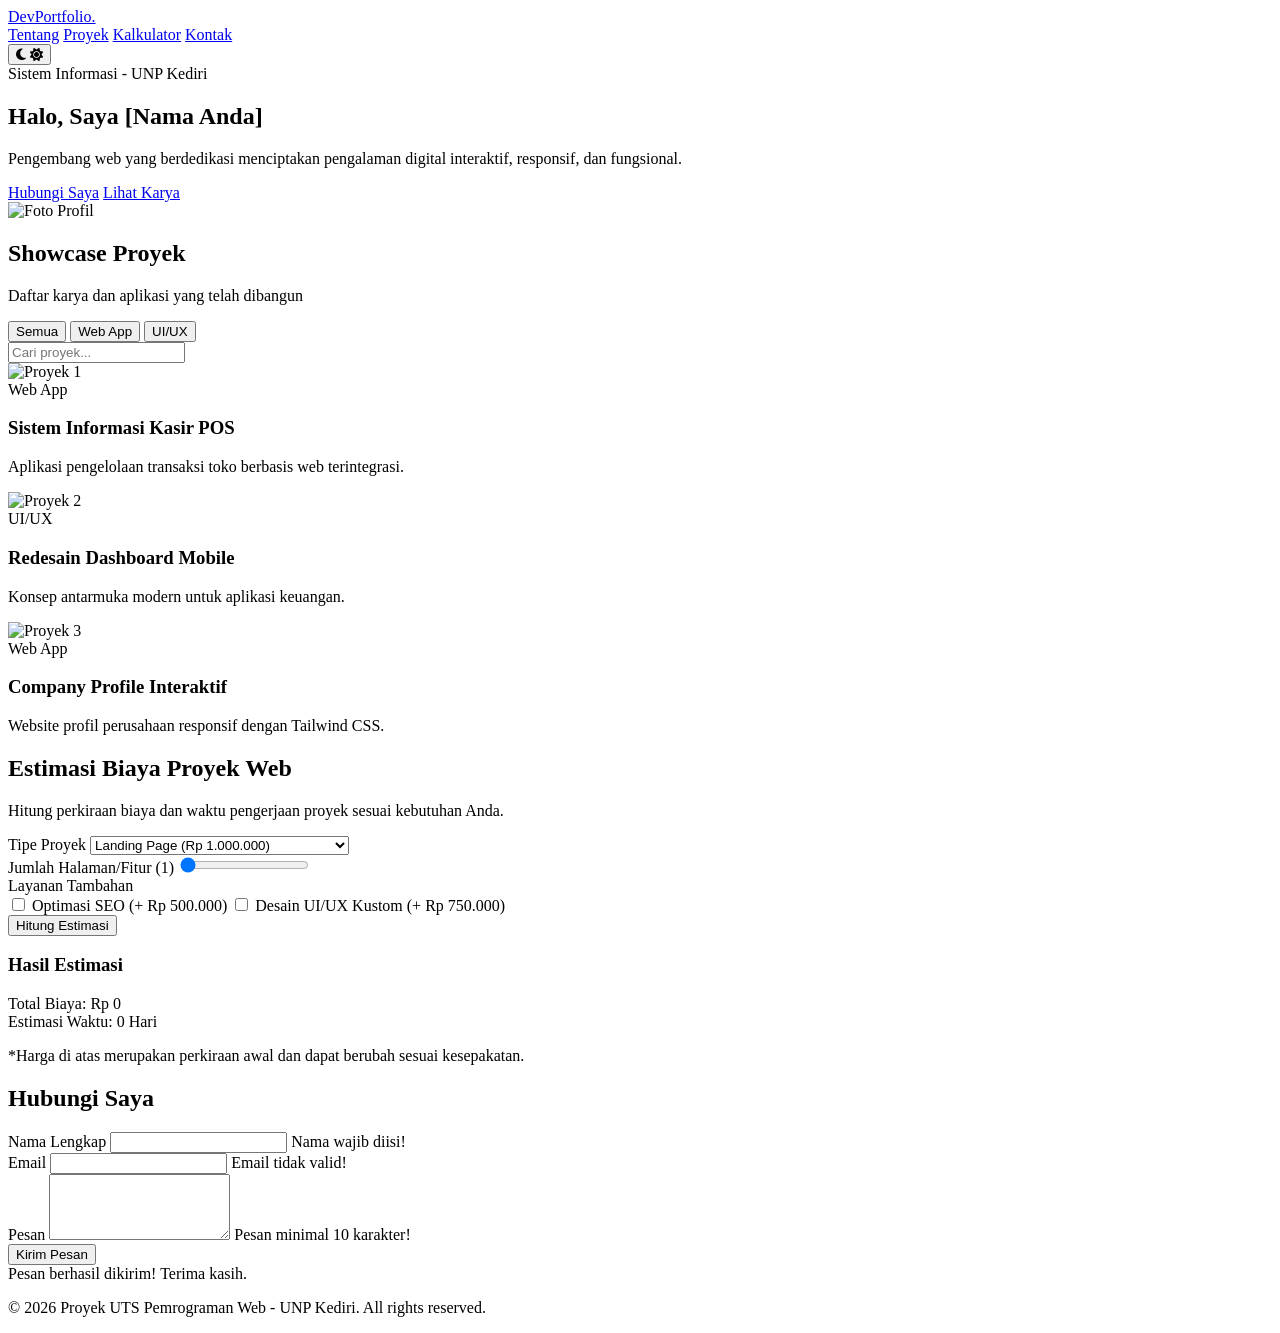
==== index.html @ b9792e4e "update index.html" ====
<!DOCTYPE html>
<html lang="id" class="scroll-smooth">
<head>
    <meta charset="UTF-8">
    <meta name="viewport" content="width=device-width, initial-scale=1.0">
    <meta name="description" content="Portfolio & Interactive Dashboard Web Page - UTS Pemrograman Web UNP Kediri">
    <title>Portfolio Professional - UTS Pemrograman Web</title>
    
    <!-- Tailwind CSS CDN -->
    <script src="https://cdn.tailwindcss.com"></script>
    <script>
      tailwind.config = {
        darkMode: 'class',
        theme: {
          extend: {
            colors: {
              brand: '#3b82f6',
            }
          }
        }
      }
    </script>
    
    <!-- Custom CSS -->
    <link rel="stylesheet" href="css/style.css">
    <!-- FontAwesome Icons -->
    <link rel="stylesheet" href="https://cdnjs.cloudflare.com/ajax/libs/font-awesome/6.4.0/css/all.min.css">
</head>
<body class="bg-gray-50 text-gray-800 dark:bg-gray-900 dark:text-gray-100 transition-colors duration-300">

    <!-- HEADER / NAVIGATION -->
    <header class="sticky top-0 z-50 bg-white/80 dark:bg-gray-800/80 backdrop-blur-md shadow-sm border-b border-gray-200 dark:border-gray-700">
        <div class="max-w-7xl mx-auto px-4 sm:px-6 lg:px-8 flex justify-between items-center h-16">
            <a href="#" class="text-xl font-bold text-blue-600 dark:text-blue-400">DevPortfolio.</a>
            
            <nav class="hidden md:flex space-x-6 font-medium">
                <a href="#about" class="hover:text-blue-600 transition">Tentang</a>
                <a href="#projects" class="hover:text-blue-600 transition">Proyek</a>
                <a href="#calculator" class="hover:text-blue-600 transition">Kalkulator</a>
                <a href="#contact" class="hover:text-blue-600 transition">Kontak</a>
            </nav>

            <div class="flex items-center space-x-4">
                <!-- Dark Mode Toggle Button -->
                <button id="theme-toggle" class="p-2 rounded-lg bg-gray-100 dark:bg-gray-700 text-gray-600 dark:text-gray-300 hover:ring-2 hover:ring-blue-500 transition">
                    <i id="theme-toggle-dark-icon" class="fas font-solid fa-moon hidden"></i>
                    <i id="theme-toggle-light-icon" class="fas font-solid fa-sun hidden"></i>
                </button>
            </div>
        </div>
    </header>

    <!-- MAIN CONTENT -->
    <main class="max-w-7xl mx-auto px-4 sm:px-6 lg:px-8 py-10 space-y-16">
        
        <!-- SECTION: HERO / ABOUT -->
        <section id="about" class="flex flex-col md:flex-row items-center justify-between gap-10 py-10">
            <div class="md:w-1/2 space-y-4">
                <span class="px-3 py-1 bg-blue-100 text-blue-800 dark:bg-blue-900 dark:text-blue-200 text-xs font-semibold rounded-full">Sistem Informasi - UNP Kediri</span>
                <h1 class="text-4xl sm:text-5xl font-extrabold tracking-tight">Halo, Saya <span class="text-blue-600 dark:text-blue-400">[Nama Anda]</span></h1>
                <p class="text-gray-600 dark:text-gray-300 text-lg leading-relaxed">
                    Pengembang web yang berdedikasi menciptakan pengalaman digital interaktif, responsif, dan fungsional.
                </p>
                <div class="flex gap-4 pt-2">
                    <a href="#contact" class="px-5 py-2.5 bg-blue-600 text-white font-medium rounded-lg hover:bg-blue-700 transition">Hubungi Saya</a>
                    <a href="#projects" class="px-5 py-2.5 border border-gray-300 dark:border-gray-600 rounded-lg font-medium hover:bg-gray-100 dark:hover:bg-gray-800 transition">Lihat Karya</a>
                </div>
            </div>
            <div class="md:w-1/2 flex justify-center">
                <img src="img/profile.jpg" alt="Foto Profil" class="w-64 h-64 sm:w-80 sm:h-80 rounded-full object-cover shadow-xl border-4 border-blue-500/20">
            </div>
        </section>

        <!-- SECTION: PROJECTS WITH FILTER/SEARCH -->
        <section id="projects" class="space-y-6">
            <div class="text-center space-y-2">
                <h2 class="text-3xl font-bold">Showcase Proyek</h2>
                <p class="text-gray-500 dark:text-gray-400">Daftar karya dan aplikasi yang telah dibangun</p>
            </div>

            <!-- Filter & Search Controls -->
            <div class="flex flex-col sm:flex-row justify-between gap-4 items-center bg-white dark:bg-gray-800 p-4 rounded-xl shadow-sm border border-gray-200 dark:border-gray-700">
                <div class="flex flex-wrap gap-2">
                    <button class="filter-btn active-filter px-4 py-1.5 rounded-lg text-sm font-medium bg-blue-600 text-white" data-category="all">Semua</button>
                    <button class="filter-btn px-4 py-1.5 rounded-lg text-sm font-medium bg-gray-100 dark:bg-gray-700 hover:bg-blue-500 hover:text-white transition" data-category="web">Web App</button>
                    <button class="filter-btn px-4 py-1.5 rounded-lg text-sm font-medium bg-gray-100 dark:bg-gray-700 hover:bg-blue-500 hover:text-white transition" data-category="design">UI/UX</button>
                </div>
                <input type="text" id="search-input" placeholder="Cari proyek..." class="w-full sm:w-64 px-4 py-2 rounded-lg border border-gray-300 dark:border-gray-600 dark:bg-gray-900 focus:ring-2 focus:ring-blue-500 outline-none text-sm">
            </div>

            <!-- Grid Cards Proyek -->
            <div id="project-list" class="grid grid-cols-1 md:grid-cols-2 lg:grid-cols-3 gap-6">
                <article class="project-card bg-white dark:bg-gray-800 rounded-xl overflow-hidden shadow-md border border-gray-200 dark:border-gray-700" data-category="web" data-title="sistem informasi kasir pos">
                    <img src="img/project1.jpg" alt="Proyek 1" class="w-full h-48 object-cover">
                    <div class="p-5 space-y-2">
                        <span class="text-xs font-bold text-blue-600 dark:text-blue-400 uppercase">Web App</span>
                        <h3 class="text-xl font-bold">Sistem Informasi Kasir POS</h3>
                        <p class="text-gray-600 dark:text-gray-300 text-sm">Aplikasi pengelolaan transaksi toko berbasis web terintegrasi.</p>
                    </div>
                </article>

                <article class="project-card bg-white dark:bg-gray-800 rounded-xl overflow-hidden shadow-md border border-gray-200 dark:border-gray-700" data-category="design" data-title="redesain aplikasi mobile dashboard">
                    <img src="img/project2.jpg" alt="Proyek 2" class="w-full h-48 object-cover">
                    <div class="p-5 space-y-2">
                        <span class="text-xs font-bold text-blue-600 dark:text-blue-400 uppercase">UI/UX</span>
                        <h3 class="text-xl font-bold">Redesain Dashboard Mobile</h3>
                        <p class="text-gray-600 dark:text-gray-300 text-sm">Konsep antarmuka modern untuk aplikasi keuangan.</p>
                    </div>
                </article>

                <article class="project-card bg-white dark:bg-gray-800 rounded-xl overflow-hidden shadow-md border border-gray-200 dark:border-gray-700" data-category="web" data-title="company profile interaktif">
                    <img src="img/project3.jpg" alt="Proyek 3" class="w-full h-48 object-cover">
                    <div class="p-5 space-y-2">
                        <span class="text-xs font-bold text-blue-600 dark:text-blue-400 uppercase">Web App</span>
                        <h3 class="text-xl font-bold">Company Profile Interaktif</h3>
                        <p class="text-gray-600 dark:text-gray-300 text-sm">Website profil perusahaan responsif dengan Tailwind CSS.</p>
                    </div>
                </article>
            </div>
        </section>

        <!-- SECTION: MODUL KALKULATOR ESTIMASI BIAYA PROYEK -->
        <section id="calculator" class="bg-white dark:bg-gray-800 p-6 sm:p-8 rounded-2xl shadow-md border border-gray-200 dark:border-gray-700 space-y-6">
            <div>
                <h2 class="text-2xl font-bold">Estimasi Biaya Proyek Web</h2>
                <p class="text-gray-500 dark:text-gray-400 text-sm">Hitung perkiraan biaya dan waktu pengerjaan proyek sesuai kebutuhan Anda.</p>
            </div>

            <form id="calc-form" class="grid grid-cols-1 md:grid-cols-2 gap-6">
                <div class="space-y-4">
                    <div>
                        <label for="project-type" class="block text-sm font-medium mb-1">Tipe Proyek</label>
                        <select id="project-type" class="w-full px-4 py-2 rounded-lg border border-gray-300 dark:border-gray-600 dark:bg-gray-900">
                            <option value="1000000">Landing Page (Rp 1.000.000)</option>
                            <option value="2500000">Company Profile (Rp 2.500.000)</option>
                            <option value="5000000">E-Commerce / Web App (Rp 5.000.000)</option>
                        </select>
                    </div>

                    <div>
                        <label for="page-count" class="block text-sm font-medium mb-1">Jumlah Halaman/Fitur (<span id="page-val">1</span>)</label>
                        <input type="range" id="page-count" min="1" max="15" value="1" class="w-full accent-blue-600">
                    </div>

                    <div>
                        <label class="block text-sm font-medium mb-2">Layanan Tambahan</label>
                        <div class="space-y-2 text-sm">
                            <label class="flex items-center space-x-2">
                                <input type="checkbox" id="opt-seo" value="500000" class="rounded text-blue-600">
                                <span>Optimasi SEO (+ Rp 500.000)</span>
                            </label>
                            <label class="flex items-center space-x-2">
                                <input type="checkbox" id="opt-design" value="750000" class="rounded text-blue-600">
                                <span>Desain UI/UX Kustom (+ Rp 750.000)</span>
                            </label>
                        </div>
                    </div>

                    <button type="button" id="btn-calculate" class="w-full py-2.5 bg-blue-600 text-white font-medium rounded-lg hover:bg-blue-700 transition">Hitung Estimasi</button>
                </div>

                <!-- Result Box -->
                <div class="bg-gray-50 dark:bg-gray-900 p-6 rounded-xl border border-gray-200 dark:border-gray-700 flex flex-col justify-between">
                    <div>
                        <h3 class="text-lg font-semibold border-b pb-2 dark:border-gray-700">Hasil Estimasi</h3>
                        <div class="mt-4 space-y-3">
                            <div class="flex justify-between">
                                <span class="text-gray-500 dark:text-gray-400">Total Biaya:</span>
                                <span id="total-price" class="text-2xl font-extrabold text-blue-600 dark:text-blue-400">Rp 0</span>
                            </div>
                            <div class="flex justify-between text-sm">
                                <span class="text-gray-500 dark:text-gray-400">Estimasi Waktu:</span>
                                <span id="total-days" class="font-bold">0 Hari</span>
                            </div>
                        </div>
                    </div>
                    <p class="text-xs text-gray-400 mt-4">*Harga di atas merupakan perkiraan awal dan dapat berubah sesuai kesepakatan.</p>
                </div>
            </form>
        </section>

        <!-- SECTION: KONTAK & VALIDASI FORM -->
        <section id="contact" class="bg-white dark:bg-gray-800 p-6 sm:p-8 rounded-2xl shadow-md border border-gray-200 dark:border-gray-700">
            <h2 class="text-2xl font-bold mb-4">Hubungi Saya</h2>
            <form id="contact-form" class="space-y-4" novalidate>
                <div class="grid grid-cols-1 sm:grid-cols-2 gap-4">
                    <div>
                        <label for="name" class="block text-sm font-medium mb-1">Nama Lengkap</label>
                        <input type="text" id="name" class="w-full px-4 py-2 rounded-lg border border-gray-300 dark:border-gray-600 dark:bg-gray-900 outline-none focus:ring-2 focus:ring-blue-500">
                        <span id="err-name" class="text-red-500 text-xs hidden">Nama wajib diisi!</span>
                    </div>
                    <div>
                        <label for="email" class="block text-sm font-medium mb-1">Email</label>
                        <input type="email" id="email" class="w-full px-4 py-2 rounded-lg border border-gray-300 dark:border-gray-600 dark:bg-gray-900 outline-none focus:ring-2 focus:ring-blue-500">
                        <span id="err-email" class="text-red-500 text-xs hidden">Email tidak valid!</span>
                    </div>
                </div>
                <div>
                    <label for="message" class="block text-sm font-medium mb-1">Pesan</label>
                    <textarea id="message" rows="4" class="w-full px-4 py-2 rounded-lg border border-gray-300 dark:border-gray-600 dark:bg-gray-900 outline-none focus:ring-2 focus:ring-blue-500"></textarea>
                    <span id="err-message" class="text-red-500 text-xs hidden">Pesan minimal 10 karakter!</span>
                </div>
                <button type="submit" class="px-6 py-2.5 bg-blue-600 text-white font-medium rounded-lg hover:bg-blue-700 transition">Kirim Pesan</button>
                <div id="form-success" class="p-4 bg-green-100 text-green-800 dark:bg-green-900 dark:text-green-200 rounded-lg text-sm hidden">Pesan berhasil dikirim! Terima kasih.</div>
            </form>
        </section>

    </main>

    <!-- FOOTER -->
    <footer class="border-t border-gray-200 dark:border-gray-800 bg-white dark:bg-gray-800 py-6 text-center text-sm text-gray-500 dark:text-gray-400">
        <p>&copy; 2026 Proyek UTS Pemrograman Web - UNP Kediri. All rights reserved.</p>
    </footer>

    <!-- External JavaScript -->
    <script src="js/script.js"></script>
</body>
</html>
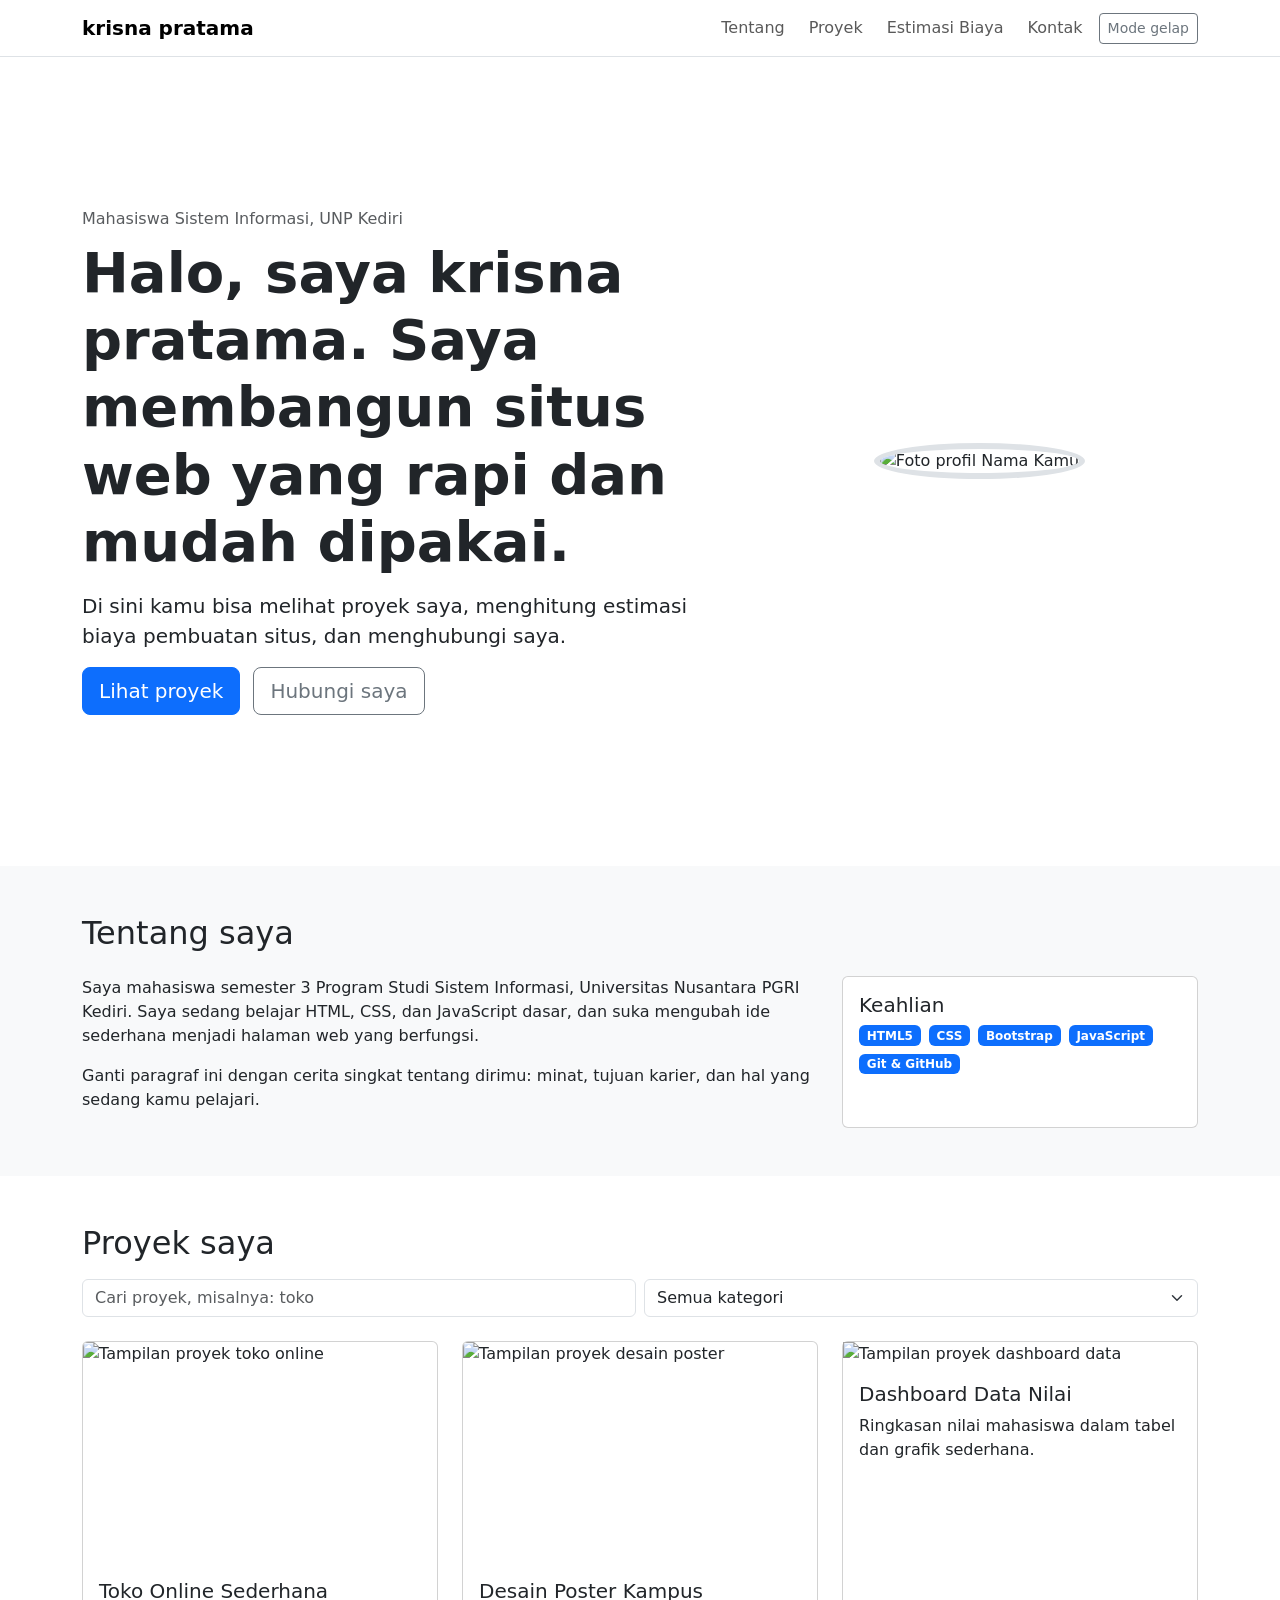
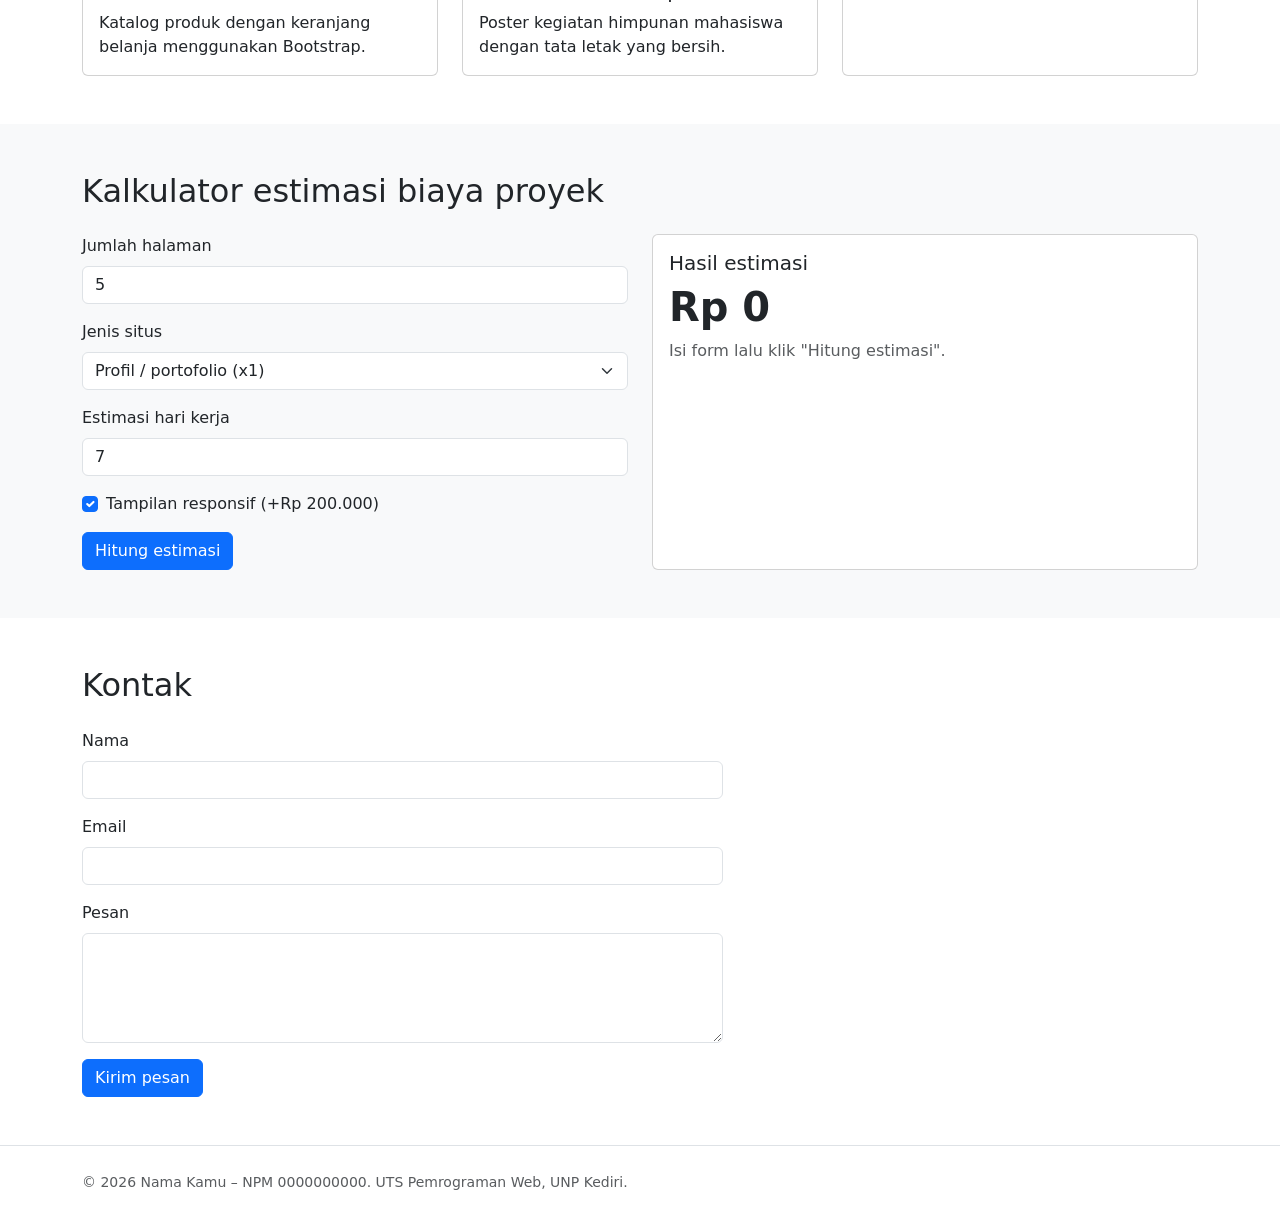
==== commit 198ea88b: "[ADD] file" ====
--- a/index.html
+++ b/index.html
@@ -1,218 +1,213 @@
 <!DOCTYPE html>
-<html lang="id" class="scroll-smooth">
+<html lang="id" data-bs-theme="light">
 <head>
-    <meta charset="UTF-8">
-    <meta name="viewport" content="width=device-width, initial-scale=1.0">
-    <meta name="description" content="Portfolio & Interactive Dashboard Web Page - UTS Pemrograman Web UNP Kediri">
-    <title>Portfolio Professional - UTS Pemrograman Web</title>
-    
-    <!-- Tailwind CSS CDN -->
-    <script src="https://cdn.tailwindcss.com"></script>
-    <script>
-      tailwind.config = {
-        darkMode: 'class',
-        theme: {
-          extend: {
-            colors: {
-              brand: '#3b82f6',
-            }
-          }
-        }
-      }
-    </script>
-    
-    <!-- Custom CSS -->
-    <link rel="stylesheet" href="css/style.css">
-    <!-- FontAwesome Icons -->
-    <link rel="stylesheet" href="https://cdnjs.cloudflare.com/ajax/libs/font-awesome/6.4.0/css/all.min.css">
+  <meta charset="UTF-8">
+  <meta name="viewport" content="width=device-width, initial-scale=1">
+  <meta name="description" content="Portofolio interaktif Nama Kamu, mahasiswa Sistem Informasi UNP Kediri: profil, proyek, dan kalkulator estimasi biaya proyek web.">
+  <meta name="author" content="Nama Kamu">
+  <title>KRISNA PRATAMA | Portofolio Web</title>
+  <link rel="icon" href="img/favicon.svg" type="image/svg+xml">
+  <link href="https://cdn.jsdelivr.net/npm/bootstrap@5.3.3/dist/css/bootstrap.min.css" rel="stylesheet">
+  <link rel="stylesheet" href="css/style.css">
 </head>
-<body class="bg-gray-50 text-gray-800 dark:bg-gray-900 dark:text-gray-100 transition-colors duration-300">
-
-    <!-- HEADER / NAVIGATION -->
-    <header class="sticky top-0 z-50 bg-white/80 dark:bg-gray-800/80 backdrop-blur-md shadow-sm border-b border-gray-200 dark:border-gray-700">
-        <div class="max-w-7xl mx-auto px-4 sm:px-6 lg:px-8 flex justify-between items-center h-16">
-            <a href="#" class="text-xl font-bold text-blue-600 dark:text-blue-400">DevPortfolio.</a>
-            
-            <nav class="hidden md:flex space-x-6 font-medium">
-                <a href="#about" class="hover:text-blue-600 transition">Tentang</a>
-                <a href="#projects" class="hover:text-blue-600 transition">Proyek</a>
-                <a href="#calculator" class="hover:text-blue-600 transition">Kalkulator</a>
-                <a href="#contact" class="hover:text-blue-600 transition">Kontak</a>
-            </nav>
-
-            <div class="flex items-center space-x-4">
-                <!-- Dark Mode Toggle Button -->
-                <button id="theme-toggle" class="p-2 rounded-lg bg-gray-100 dark:bg-gray-700 text-gray-600 dark:text-gray-300 hover:ring-2 hover:ring-blue-500 transition">
-                    <i id="theme-toggle-dark-icon" class="fas font-solid fa-moon hidden"></i>
-                    <i id="theme-toggle-light-icon" class="fas font-solid fa-sun hidden"></i>
-                </button>
-            </div>
-        </div>
-    </header>
-
-    <!-- MAIN CONTENT -->
-    <main class="max-w-7xl mx-auto px-4 sm:px-6 lg:px-8 py-10 space-y-16">
-        
-        <!-- SECTION: HERO / ABOUT -->
-        <section id="about" class="flex flex-col md:flex-row items-center justify-between gap-10 py-10">
-            <div class="md:w-1/2 space-y-4">
-                <span class="px-3 py-1 bg-blue-100 text-blue-800 dark:bg-blue-900 dark:text-blue-200 text-xs font-semibold rounded-full">Sistem Informasi - UNP Kediri</span>
-                <h1 class="text-4xl sm:text-5xl font-extrabold tracking-tight">Halo, Saya <span class="text-blue-600 dark:text-blue-400">[Nama Anda]</span></h1>
-                <p class="text-gray-600 dark:text-gray-300 text-lg leading-relaxed">
-                    Pengembang web yang berdedikasi menciptakan pengalaman digital interaktif, responsif, dan fungsional.
-                </p>
-                <div class="flex gap-4 pt-2">
-                    <a href="#contact" class="px-5 py-2.5 bg-blue-600 text-white font-medium rounded-lg hover:bg-blue-700 transition">Hubungi Saya</a>
-                    <a href="#projects" class="px-5 py-2.5 border border-gray-300 dark:border-gray-600 rounded-lg font-medium hover:bg-gray-100 dark:hover:bg-gray-800 transition">Lihat Karya</a>
+<body>
+
+  <header>
+    <nav class="navbar navbar-expand-lg fixed-top border-bottom bg-body">
+      <div class="container">
+        <a class="navbar-brand fw-bold" href="#beranda">krisna pratama</a>
+        <button class="navbar-toggler" type="button" data-bs-toggle="collapse" data-bs-target="#menu" aria-controls="menu" aria-expanded="false" aria-label="Buka menu">
+          <span class="navbar-toggler-icon"></span>
+        </button>
+        <div class="collapse navbar-collapse" id="menu">
+          <ul class="navbar-nav ms-auto align-items-lg-center gap-lg-2">
+            <li class="nav-item"><a class="nav-link" href="#tentang">Tentang</a></li>
+            <li class="nav-item"><a class="nav-link" href="#proyek">Proyek</a></li>
+            <li class="nav-item"><a class="nav-link" href="#estimasi">Estimasi Biaya</a></li>
+            <li class="nav-item"><a class="nav-link" href="#kontak">Kontak</a></li>
+            <li class="nav-item">
+              <button id="themeToggle" class="btn btn-outline-secondary btn-sm" type="button" aria-label="Ganti mode tampilan">Mode gelap</button>
+            </li>
+          </ul>
+        </div>
+      </div>
+    </nav>
+  </header>
+
+  <main>
+    <section id="beranda" class="hero d-flex align-items-center">
+      <div class="container">
+        <div class="row align-items-center g-5">
+          <div class="col-md-7">
+            <p class="text-body-secondary mb-2">Mahasiswa Sistem Informasi, UNP Kediri</p>
+            <h1 class="display-4 fw-bold">Halo, saya krisna pratama. Saya membangun situs web yang rapi dan mudah dipakai.</h1>
+            <p class="lead mt-3">Di sini kamu bisa melihat proyek saya, menghitung estimasi biaya pembuatan situs, dan menghubungi saya.</p>
+            <a href="#proyek" class="btn btn-primary btn-lg me-2">Lihat proyek</a>
+            <a href="#kontak" class="btn btn-outline-secondary btn-lg">Hubungi saya</a>
+          </div>
+          <div class="col-md-5 text-center">
+            <img src="c:\Users\ASUS\Downloads\Documents\UTS-WEB-NAMA\UTS-WEB-NAMA\img\IMG_20230701_204522_192.webp" class="img-fluid rounded-circle profile-img" alt="Foto profil Nama Kamu" width="320" height="320">
+          </div>
+        </div>
+      </div>
+    </section>
+
+    <section id="tentang" class="py-5 bg-body-tertiary">
+      <div class="container">
+        <h2 class="mb-4">Tentang saya</h2>
+        <div class="row g-4">
+          <article class="col-lg-8">
+            <p>Saya mahasiswa semester 3 Program Studi Sistem Informasi, Universitas Nusantara PGRI Kediri. Saya sedang belajar HTML, CSS, dan JavaScript dasar, dan suka mengubah ide sederhana menjadi halaman web yang berfungsi.</p>
+            <p>Ganti paragraf ini dengan cerita singkat tentang dirimu: minat, tujuan karier, dan hal yang sedang kamu pelajari.</p>
+          </article>
+          <aside class="col-lg-4">
+            <div class="card h-100">
+              <div class="card-body">
+                <h3 class="h5 card-title">Keahlian</h3>
+                <div class="d-flex flex-wrap gap-2">
+                  <span class="badge text-bg-primary">HTML5</span>
+                  <span class="badge text-bg-primary">CSS</span>
+                  <span class="badge text-bg-primary">Bootstrap</span>
+                  <span class="badge text-bg-primary">JavaScript</span>
+                  <span class="badge text-bg-primary">Git &amp; GitHub</span>
                 </div>
-            </div>
-            <div class="md:w-1/2 flex justify-center">
-                <img src="img/profile.jpg" alt="Foto Profil" class="w-64 h-64 sm:w-80 sm:h-80 rounded-full object-cover shadow-xl border-4 border-blue-500/20">
-            </div>
-        </section>
-
-        <!-- SECTION: PROJECTS WITH FILTER/SEARCH -->
-        <section id="projects" class="space-y-6">
-            <div class="text-center space-y-2">
-                <h2 class="text-3xl font-bold">Showcase Proyek</h2>
-                <p class="text-gray-500 dark:text-gray-400">Daftar karya dan aplikasi yang telah dibangun</p>
-            </div>
-
-            <!-- Filter & Search Controls -->
-            <div class="flex flex-col sm:flex-row justify-between gap-4 items-center bg-white dark:bg-gray-800 p-4 rounded-xl shadow-sm border border-gray-200 dark:border-gray-700">
-                <div class="flex flex-wrap gap-2">
-                    <button class="filter-btn active-filter px-4 py-1.5 rounded-lg text-sm font-medium bg-blue-600 text-white" data-category="all">Semua</button>
-                    <button class="filter-btn px-4 py-1.5 rounded-lg text-sm font-medium bg-gray-100 dark:bg-gray-700 hover:bg-blue-500 hover:text-white transition" data-category="web">Web App</button>
-                    <button class="filter-btn px-4 py-1.5 rounded-lg text-sm font-medium bg-gray-100 dark:bg-gray-700 hover:bg-blue-500 hover:text-white transition" data-category="design">UI/UX</button>
-                </div>
-                <input type="text" id="search-input" placeholder="Cari proyek..." class="w-full sm:w-64 px-4 py-2 rounded-lg border border-gray-300 dark:border-gray-600 dark:bg-gray-900 focus:ring-2 focus:ring-blue-500 outline-none text-sm">
-            </div>
-
-            <!-- Grid Cards Proyek -->
-            <div id="project-list" class="grid grid-cols-1 md:grid-cols-2 lg:grid-cols-3 gap-6">
-                <article class="project-card bg-white dark:bg-gray-800 rounded-xl overflow-hidden shadow-md border border-gray-200 dark:border-gray-700" data-category="web" data-title="sistem informasi kasir pos">
-                    <img src="img/project1.jpg" alt="Proyek 1" class="w-full h-48 object-cover">
-                    <div class="p-5 space-y-2">
-                        <span class="text-xs font-bold text-blue-600 dark:text-blue-400 uppercase">Web App</span>
-                        <h3 class="text-xl font-bold">Sistem Informasi Kasir POS</h3>
-                        <p class="text-gray-600 dark:text-gray-300 text-sm">Aplikasi pengelolaan transaksi toko berbasis web terintegrasi.</p>
-                    </div>
-                </article>
-
-                <article class="project-card bg-white dark:bg-gray-800 rounded-xl overflow-hidden shadow-md border border-gray-200 dark:border-gray-700" data-category="design" data-title="redesain aplikasi mobile dashboard">
-                    <img src="img/project2.jpg" alt="Proyek 2" class="w-full h-48 object-cover">
-                    <div class="p-5 space-y-2">
-                        <span class="text-xs font-bold text-blue-600 dark:text-blue-400 uppercase">UI/UX</span>
-                        <h3 class="text-xl font-bold">Redesain Dashboard Mobile</h3>
-                        <p class="text-gray-600 dark:text-gray-300 text-sm">Konsep antarmuka modern untuk aplikasi keuangan.</p>
-                    </div>
-                </article>
-
-                <article class="project-card bg-white dark:bg-gray-800 rounded-xl overflow-hidden shadow-md border border-gray-200 dark:border-gray-700" data-category="web" data-title="company profile interaktif">
-                    <img src="img/project3.jpg" alt="Proyek 3" class="w-full h-48 object-cover">
-                    <div class="p-5 space-y-2">
-                        <span class="text-xs font-bold text-blue-600 dark:text-blue-400 uppercase">Web App</span>
-                        <h3 class="text-xl font-bold">Company Profile Interaktif</h3>
-                        <p class="text-gray-600 dark:text-gray-300 text-sm">Website profil perusahaan responsif dengan Tailwind CSS.</p>
-                    </div>
-                </article>
-            </div>
-        </section>
-
-        <!-- SECTION: MODUL KALKULATOR ESTIMASI BIAYA PROYEK -->
-        <section id="calculator" class="bg-white dark:bg-gray-800 p-6 sm:p-8 rounded-2xl shadow-md border border-gray-200 dark:border-gray-700 space-y-6">
-            <div>
-                <h2 class="text-2xl font-bold">Estimasi Biaya Proyek Web</h2>
-                <p class="text-gray-500 dark:text-gray-400 text-sm">Hitung perkiraan biaya dan waktu pengerjaan proyek sesuai kebutuhan Anda.</p>
-            </div>
-
-            <form id="calc-form" class="grid grid-cols-1 md:grid-cols-2 gap-6">
-                <div class="space-y-4">
-                    <div>
-                        <label for="project-type" class="block text-sm font-medium mb-1">Tipe Proyek</label>
-                        <select id="project-type" class="w-full px-4 py-2 rounded-lg border border-gray-300 dark:border-gray-600 dark:bg-gray-900">
-                            <option value="1000000">Landing Page (Rp 1.000.000)</option>
-                            <option value="2500000">Company Profile (Rp 2.500.000)</option>
-                            <option value="5000000">E-Commerce / Web App (Rp 5.000.000)</option>
-                        </select>
-                    </div>
-
-                    <div>
-                        <label for="page-count" class="block text-sm font-medium mb-1">Jumlah Halaman/Fitur (<span id="page-val">1</span>)</label>
-                        <input type="range" id="page-count" min="1" max="15" value="1" class="w-full accent-blue-600">
-                    </div>
-
-                    <div>
-                        <label class="block text-sm font-medium mb-2">Layanan Tambahan</label>
-                        <div class="space-y-2 text-sm">
-                            <label class="flex items-center space-x-2">
-                                <input type="checkbox" id="opt-seo" value="500000" class="rounded text-blue-600">
-                                <span>Optimasi SEO (+ Rp 500.000)</span>
-                            </label>
-                            <label class="flex items-center space-x-2">
-                                <input type="checkbox" id="opt-design" value="750000" class="rounded text-blue-600">
-                                <span>Desain UI/UX Kustom (+ Rp 750.000)</span>
-                            </label>
-                        </div>
-                    </div>
-
-                    <button type="button" id="btn-calculate" class="w-full py-2.5 bg-blue-600 text-white font-medium rounded-lg hover:bg-blue-700 transition">Hitung Estimasi</button>
-                </div>
-
-                <!-- Result Box -->
-                <div class="bg-gray-50 dark:bg-gray-900 p-6 rounded-xl border border-gray-200 dark:border-gray-700 flex flex-col justify-between">
-                    <div>
-                        <h3 class="text-lg font-semibold border-b pb-2 dark:border-gray-700">Hasil Estimasi</h3>
-                        <div class="mt-4 space-y-3">
-                            <div class="flex justify-between">
-                                <span class="text-gray-500 dark:text-gray-400">Total Biaya:</span>
-                                <span id="total-price" class="text-2xl font-extrabold text-blue-600 dark:text-blue-400">Rp 0</span>
-                            </div>
-                            <div class="flex justify-between text-sm">
-                                <span class="text-gray-500 dark:text-gray-400">Estimasi Waktu:</span>
-                                <span id="total-days" class="font-bold">0 Hari</span>
-                            </div>
-                        </div>
-                    </div>
-                    <p class="text-xs text-gray-400 mt-4">*Harga di atas merupakan perkiraan awal dan dapat berubah sesuai kesepakatan.</p>
-                </div>
+              </div>
+            </div>
+          </aside>
+        </div>
+      </div>
+    </section>
+
+    <section id="proyek" class="py-5">
+      <div class="container">
+        <h2 class="mb-3">Proyek saya</h2>
+        <div class="row g-2 mb-4">
+          <div class="col-md-6">
+            <label for="cariProyek" class="visually-hidden">Cari proyek</label>
+            <input type="search" id="cariProyek" class="form-control" placeholder="Cari proyek, misalnya: toko">
+          </div>
+          <div class="col-md-6">
+            <label for="filterKategori" class="visually-hidden">Filter kategori</label>
+            <select id="filterKategori" class="form-select">
+              <option value="semua">Semua kategori</option>
+              <option value="web">Web</option>
+              <option value="desain">Desain</option>
+              <option value="data">Data</option>
+            </select>
+          </div>
+        </div>
+        <div class="row g-4" id="daftarProyek">
+          <article class="col-md-6 col-lg-4 proyek" data-kategori="web">
+            <div class="card h-100">
+              <img src="c:\Users\ASUS\Downloads\Documents\UTS-WEB-NAMA\UTS-WEB-NAMA\img\proyek-1.jpg" class="card-img-top" alt="Tampilan proyek toko online" loading="lazy">
+              <div class="card-body">
+                <h3 class="h5 card-title">Toko Online Sederhana</h3>
+                <p class="card-text">Katalog produk dengan keranjang belanja menggunakan Bootstrap.</p>
+              </div>
+            </div>
+          </article>
+          <article class="col-md-6 col-lg-4 proyek" data-kategori="desain">
+            <div class="card h-100">
+              <img src="c:\Users\ASUS\Downloads\Documents\UTS-WEB-NAMA\UTS-WEB-NAMA\img\proyek-2.jpg" class="card-img-top" alt="Tampilan proyek desain poster" loading="lazy">
+              <div class="card-body">
+                <h3 class="h5 card-title">Desain Poster Kampus</h3>
+                <p class="card-text">Poster kegiatan himpunan mahasiswa dengan tata letak yang bersih.</p>
+              </div>
+            </div>
+          </article>
+          <article class="col-md-6 col-lg-4 proyek" data-kategori="data">
+            <div class="card h-100">
+              <img src="c:\Users\ASUS\Downloads\Documents\UTS-WEB-NAMA\UTS-WEB-NAMA\img\proyek-3.jpg"card-img-top" alt="Tampilan proyek dashboard data" loading="lazy">
+              <div class="card-body">
+                <h3 class="h5 card-title">Dashboard Data Nilai</h3>
+                <p class="card-text">Ringkasan nilai mahasiswa dalam tabel dan grafik sederhana.</p>
+              </div>
+            </div>
+          </article>
+        </div>
+        <p id="proyekKosong" class="text-body-secondary mt-4 d-none">Tidak ada proyek yang cocok. Coba kata kunci atau kategori lain.</p>
+      </div>
+    </section>
+
+    <section id="estimasi" class="py-5 bg-body-tertiary">
+      <div class="container">
+        <h2 class="mb-4">Kalkulator estimasi biaya proyek</h2>
+        <div class="row g-4">
+          <div class="col-lg-6">
+            <form id="formEstimasi" novalidate>
+              <div class="mb-3">
+                <label for="jumlahHalaman" class="form-label">Jumlah halaman</label>
+                <input type="number" id="jumlahHalaman" class="form-control" min="1" value="5">
+              </div>
+              <div class="mb-3">
+                <label for="jenisSitus" class="form-label">Jenis situs</label>
+                <select id="jenisSitus" class="form-select">
+                  <option value="1">Profil / portofolio (x1)</option>
+                  <option value="1.5">Toko online (x1,5)</option>
+                  <option value="2">Aplikasi web (x2)</option>
+                </select>
+              </div>
+              <div class="mb-3">
+                <label for="hariKerja" class="form-label">Estimasi hari kerja</label>
+                <input type="number" id="hariKerja" class="form-control" min="1" value="7">
+              </div>
+              <div class="form-check mb-3">
+                <input class="form-check-input" type="checkbox" id="fiturResponsif" checked>
+                <label class="form-check-label" for="fiturResponsif">Tampilan responsif (+Rp 200.000)</label>
+              </div>
+              <button type="submit" class="btn btn-primary">Hitung estimasi</button>
             </form>
-        </section>
-
-        <!-- SECTION: KONTAK & VALIDASI FORM -->
-        <section id="contact" class="bg-white dark:bg-gray-800 p-6 sm:p-8 rounded-2xl shadow-md border border-gray-200 dark:border-gray-700">
-            <h2 class="text-2xl font-bold mb-4">Hubungi Saya</h2>
-            <form id="contact-form" class="space-y-4" novalidate>
-                <div class="grid grid-cols-1 sm:grid-cols-2 gap-4">
-                    <div>
-                        <label for="name" class="block text-sm font-medium mb-1">Nama Lengkap</label>
-                        <input type="text" id="name" class="w-full px-4 py-2 rounded-lg border border-gray-300 dark:border-gray-600 dark:bg-gray-900 outline-none focus:ring-2 focus:ring-blue-500">
-                        <span id="err-name" class="text-red-500 text-xs hidden">Nama wajib diisi!</span>
-                    </div>
-                    <div>
-                        <label for="email" class="block text-sm font-medium mb-1">Email</label>
-                        <input type="email" id="email" class="w-full px-4 py-2 rounded-lg border border-gray-300 dark:border-gray-600 dark:bg-gray-900 outline-none focus:ring-2 focus:ring-blue-500">
-                        <span id="err-email" class="text-red-500 text-xs hidden">Email tidak valid!</span>
-                    </div>
-                </div>
-                <div>
-                    <label for="message" class="block text-sm font-medium mb-1">Pesan</label>
-                    <textarea id="message" rows="4" class="w-full px-4 py-2 rounded-lg border border-gray-300 dark:border-gray-600 dark:bg-gray-900 outline-none focus:ring-2 focus:ring-blue-500"></textarea>
-                    <span id="err-message" class="text-red-500 text-xs hidden">Pesan minimal 10 karakter!</span>
-                </div>
-                <button type="submit" class="px-6 py-2.5 bg-blue-600 text-white font-medium rounded-lg hover:bg-blue-700 transition">Kirim Pesan</button>
-                <div id="form-success" class="p-4 bg-green-100 text-green-800 dark:bg-green-900 dark:text-green-200 rounded-lg text-sm hidden">Pesan berhasil dikirim! Terima kasih.</div>
+          </div>
+          <aside class="col-lg-6">
+            <div class="card h-100">
+              <div class="card-body">
+                <h3 class="h5 card-title">Hasil estimasi</h3>
+                <p id="hasilEstimasi" class="display-6 fw-bold mb-2" aria-live="polite">Rp 0</p>
+                <p id="rincianEstimasi" class="text-body-secondary mb-0">Isi form lalu klik "Hitung estimasi".</p>
+              </div>
+            </div>
+          </aside>
+        </div>
+      </div>
+    </section>
+
+    <section id="kontak" class="py-5">
+      <div class="container">
+        <h2 class="mb-4">Kontak</h2>
+        <div class="row">
+          <div class="col-lg-7">
+            <form id="formKontak" novalidate>
+              <div class="mb-3">
+                <label for="nama" class="form-label">Nama</label>
+                <input type="text" id="nama" class="form-control" required>
+                <div class="invalid-feedback">Nama wajib diisi, minimal 3 karakter.</div>
+              </div>
+              <div class="mb-3">
+                <label for="email" class="form-label">Email</label>
+                <input type="email" id="email" class="form-control" required>
+                <div class="invalid-feedback">Masukkan alamat email yang valid, misalnya nama@contoh.com.</div>
+              </div>
+              <div class="mb-3">
+                <label for="pesan" class="form-label">Pesan</label>
+                <textarea id="pesan" class="form-control" rows="4" required></textarea>
+                <div class="invalid-feedback">Pesan wajib diisi, minimal 10 karakter.</div>
+              </div>
+              <button type="submit" class="btn btn-primary">Kirim pesan</button>
+              <div id="notifKontak" class="alert alert-success mt-3 d-none" role="status"></div>
             </form>
-        </section>
-
-    </main>
-
-    <!-- FOOTER -->
-    <footer class="border-t border-gray-200 dark:border-gray-800 bg-white dark:bg-gray-800 py-6 text-center text-sm text-gray-500 dark:text-gray-400">
-        <p>&copy; 2026 Proyek UTS Pemrograman Web - UNP Kediri. All rights reserved.</p>
-    </footer>
-
-    <!-- External JavaScript -->
-    <script src="js/script.js"></script>
+          </div>
+        </div>
+      </div>
+    </section>
+  </main>
+
+  <footer class="border-top py-4">
+    <div class="container text-body-secondary">
+      <small>&copy; 2026 Nama Kamu &ndash; NPM 0000000000. UTS Pemrograman Web, UNP Kediri.</small>
+    </div>
+  </footer>
+
+  <script src="https://cdn.jsdelivr.net/npm/bootstrap@5.3.3/dist/js/bootstrap.bundle.min.js"></script>
+  <script src="js/script.js"></script>
 </body>
 </html>
--- a/css/style.css
+++ b/css/style.css
@@ -0,0 +1,19 @@
+/* Styling tambahan di luar Bootstrap */
+html { scroll-behavior: smooth; scroll-padding-top: 72px; }
+body { padding-top: 56px; }
+
+.hero { min-height: 90vh; }
+
+.profile-img {
+  max-width: 280px;
+  border: 6px solid var(--bs-border-color);
+}
+
+.card { transition: transform .15s ease, box-shadow .15s ease; }
+.proyek .card:hover { transform: translateY(-4px); box-shadow: 0 .5rem 1rem rgba(0, 0, 0, .15); }
+.card-img-top { aspect-ratio: 16 / 10; object-fit: cover; }
+
+@media (prefers-reduced-motion: reduce) {
+  html { scroll-behavior: auto; }
+  .card { transition: none; }
+}
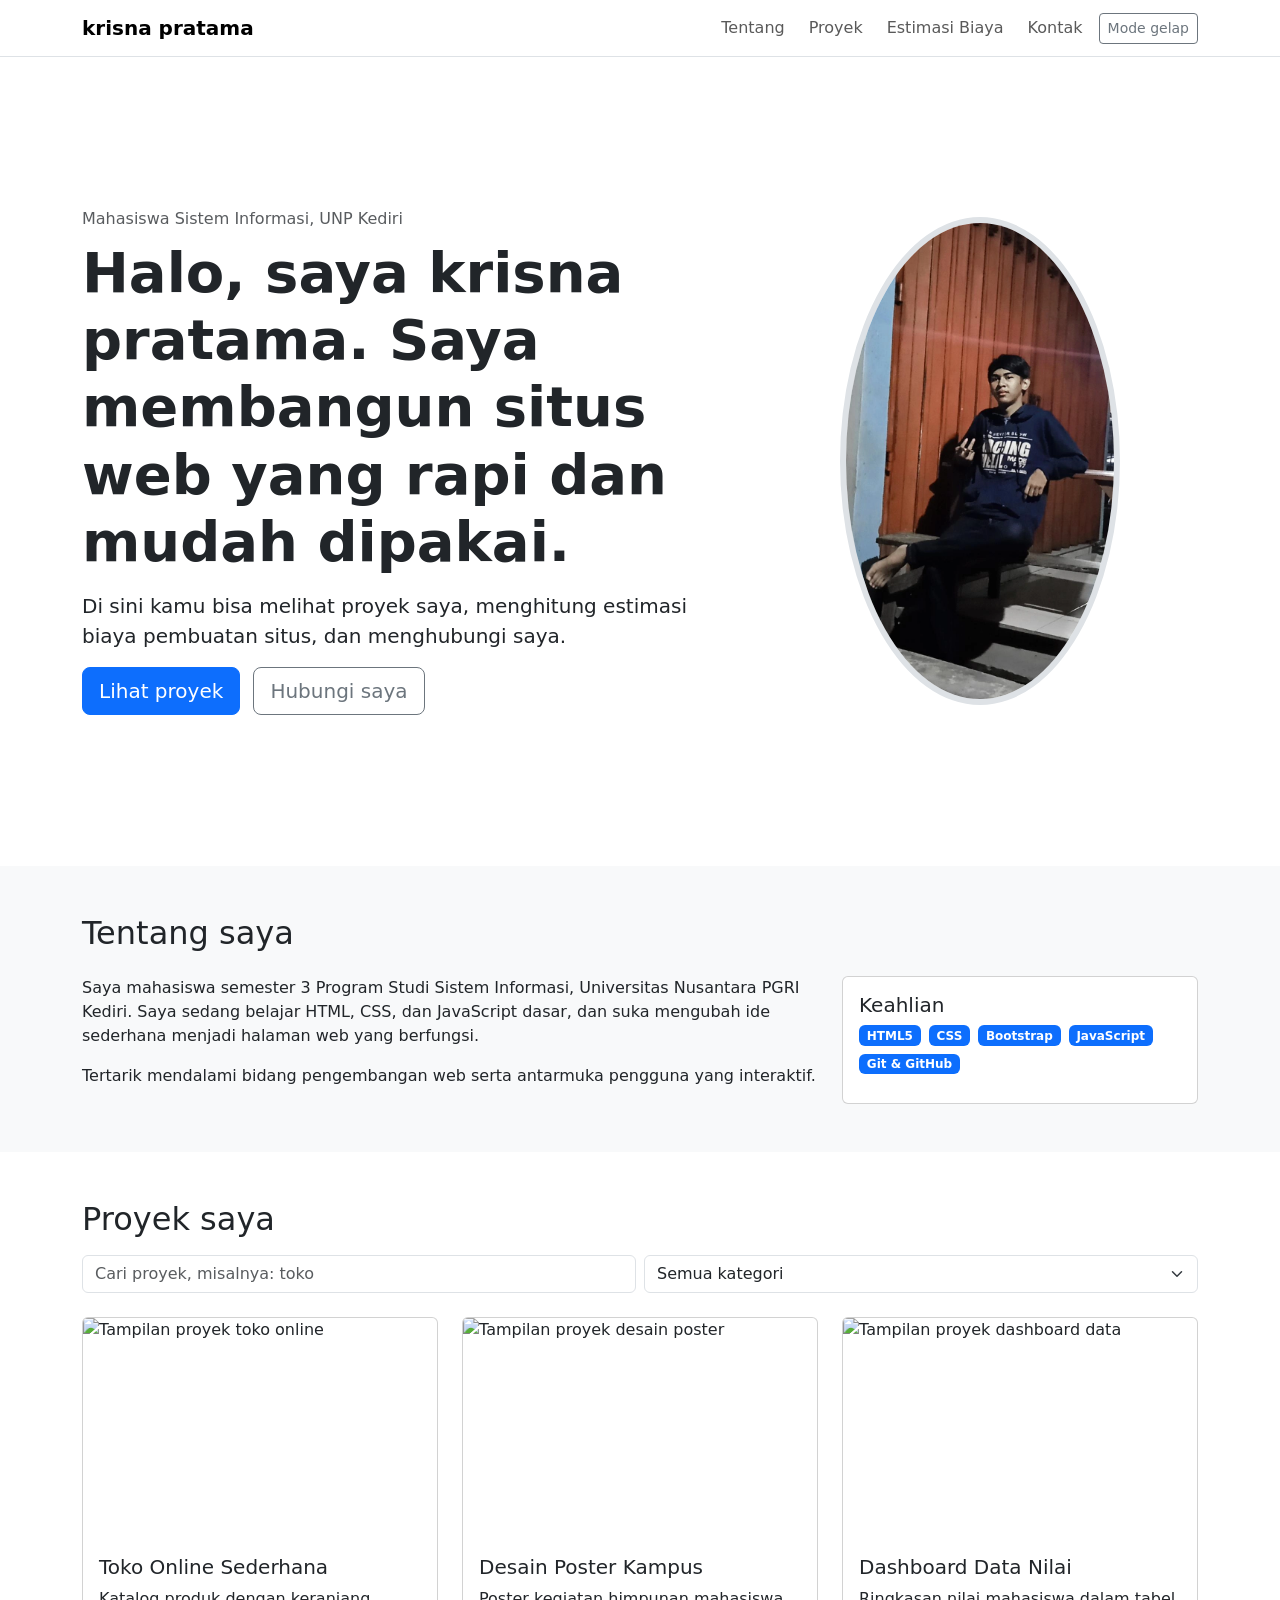
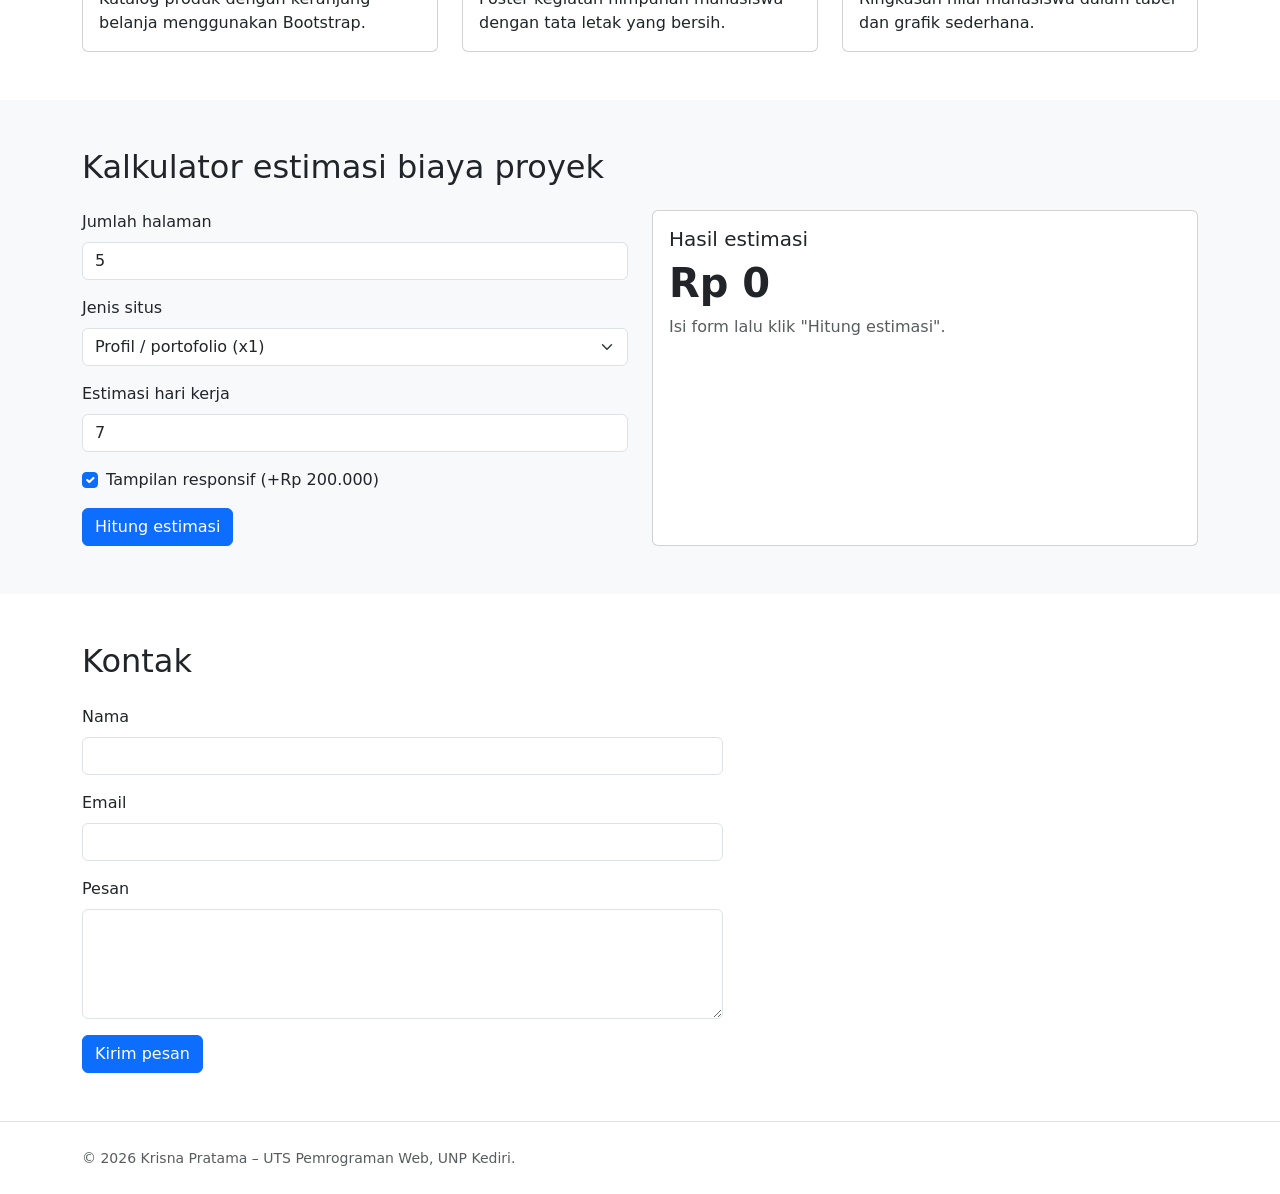
==== commit 0ddc6b5d: "[ADD] file img" ====
--- a/index.html
+++ b/index.html
@@ -3,8 +3,8 @@
 <head>
   <meta charset="UTF-8">
   <meta name="viewport" content="width=device-width, initial-scale=1">
-  <meta name="description" content="Portofolio interaktif Nama Kamu, mahasiswa Sistem Informasi UNP Kediri: profil, proyek, dan kalkulator estimasi biaya proyek web.">
-  <meta name="author" content="Nama Kamu">
+  <meta name="description" content="Portofolio interaktif Krisna Pratama, mahasiswa Sistem Informasi UNP Kediri: profil, proyek, dan kalkulator estimasi biaya proyek web.">
+  <meta name="author" content="Krisna Pratama">
   <title>KRISNA PRATAMA | Portofolio Web</title>
   <link rel="icon" href="img/favicon.svg" type="image/svg+xml">
   <link href="https://cdn.jsdelivr.net/npm/bootstrap@5.3.3/dist/css/bootstrap.min.css" rel="stylesheet">
@@ -46,7 +46,7 @@
             <a href="#kontak" class="btn btn-outline-secondary btn-lg">Hubungi saya</a>
           </div>
           <div class="col-md-5 text-center">
-            <img src="c:\Users\ASUS\Downloads\Documents\UTS-WEB-NAMA\UTS-WEB-NAMA\img\IMG_20230701_204522_192.webp" class="img-fluid rounded-circle profile-img" alt="Foto profil Nama Kamu" width="320" height="320">
+            <img src="img/IMG_20230701_204522_192.webp" class="img-fluid rounded-circle profile-img" alt="Foto profil Krisna Pratama" width="320" height="320">
           </div>
         </div>
       </div>
@@ -58,7 +58,7 @@
         <div class="row g-4">
           <article class="col-lg-8">
             <p>Saya mahasiswa semester 3 Program Studi Sistem Informasi, Universitas Nusantara PGRI Kediri. Saya sedang belajar HTML, CSS, dan JavaScript dasar, dan suka mengubah ide sederhana menjadi halaman web yang berfungsi.</p>
-            <p>Ganti paragraf ini dengan cerita singkat tentang dirimu: minat, tujuan karier, dan hal yang sedang kamu pelajari.</p>
+            <p>Tertarik mendalami bidang pengembangan web serta antarmuka pengguna yang interaktif.</p>
           </article>
           <aside class="col-lg-4">
             <div class="card h-100">
@@ -99,7 +99,7 @@
         <div class="row g-4" id="daftarProyek">
           <article class="col-md-6 col-lg-4 proyek" data-kategori="web">
             <div class="card h-100">
-              <img src="c:\Users\ASUS\Downloads\Documents\UTS-WEB-NAMA\UTS-WEB-NAMA\img\proyek-1.jpg" class="card-img-top" alt="Tampilan proyek toko online" loading="lazy">
+              <img src="imges/proyek-1.jpg" class="card-img-top" alt="Tampilan proyek toko online" loading="lazy">
               <div class="card-body">
                 <h3 class="h5 card-title">Toko Online Sederhana</h3>
                 <p class="card-text">Katalog produk dengan keranjang belanja menggunakan Bootstrap.</p>
@@ -108,7 +108,7 @@
           </article>
           <article class="col-md-6 col-lg-4 proyek" data-kategori="desain">
             <div class="card h-100">
-              <img src="c:\Users\ASUS\Downloads\Documents\UTS-WEB-NAMA\UTS-WEB-NAMA\img\proyek-2.jpg" class="card-img-top" alt="Tampilan proyek desain poster" loading="lazy">
+              <img src="images/proyek-2.jpg" class="card-img-top" alt="Tampilan proyek desain poster" loading="lazy">
               <div class="card-body">
                 <h3 class="h5 card-title">Desain Poster Kampus</h3>
                 <p class="card-text">Poster kegiatan himpunan mahasiswa dengan tata letak yang bersih.</p>
@@ -117,7 +117,7 @@
           </article>
           <article class="col-md-6 col-lg-4 proyek" data-kategori="data">
             <div class="card h-100">
-              <img src="c:\Users\ASUS\Downloads\Documents\UTS-WEB-NAMA\UTS-WEB-NAMA\img\proyek-3.jpg"card-img-top" alt="Tampilan proyek dashboard data" loading="lazy">
+              <img src="images/proyek-3.jpg" class="card-img-top" alt="Tampilan proyek dashboard data" loading="lazy">
               <div class="card-body">
                 <h3 class="h5 card-title">Dashboard Data Nilai</h3>
                 <p class="card-text">Ringkasan nilai mahasiswa dalam tabel dan grafik sederhana.</p>
@@ -203,11 +203,11 @@
 
   <footer class="border-top py-4">
     <div class="container text-body-secondary">
-      <small>&copy; 2026 Nama Kamu &ndash; NPM 0000000000. UTS Pemrograman Web, UNP Kediri.</small>
+      <small>&copy; 2026 Krisna Pratama &ndash; UTS Pemrograman Web, UNP Kediri.</small>
     </div>
   </footer>
 
   <script src="https://cdn.jsdelivr.net/npm/bootstrap@5.3.3/dist/js/bootstrap.bundle.min.js"></script>
   <script src="js/script.js"></script>
 </body>
-</html>
+</html>
